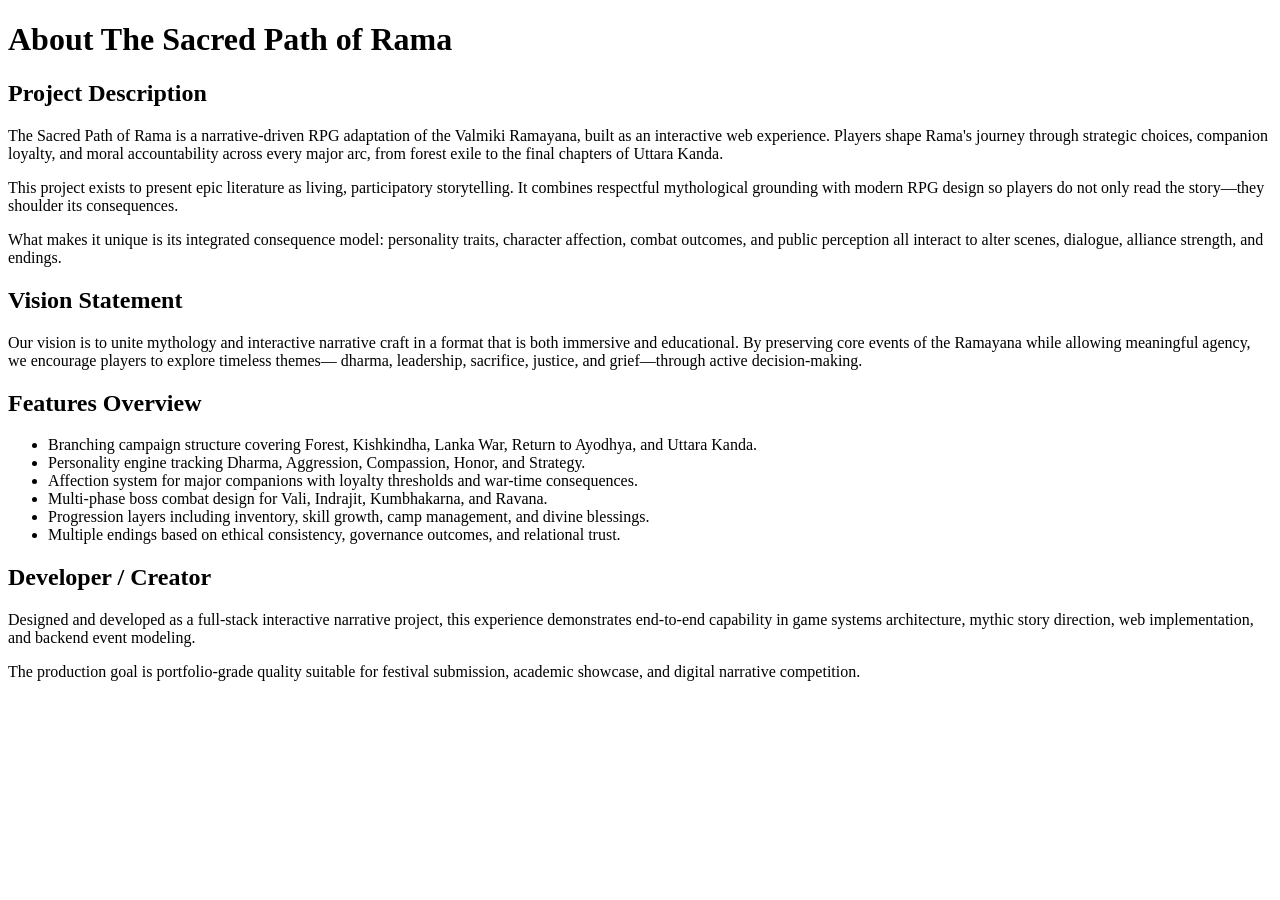
==== about.html @ c0e7d114 "Merge pull request #144 from KidBadGoodGuy/codex/transform-ramayana-website-into-rpg-experience" ====
<!DOCTYPE html>
<html lang="en">
<head>
  <meta charset="UTF-8" />
  <meta name="viewport" content="width=device-width, initial-scale=1.0" />
  <title>About | The Sacred Path of Rama RPG</title>
</head>
<body>
  <main>
    <h1>About The Sacred Path of Rama</h1>

    <section>
      <h2>Project Description</h2>
      <p>
        The Sacred Path of Rama is a narrative-driven RPG adaptation of the Valmiki Ramayana, built as an interactive web experience.
        Players shape Rama's journey through strategic choices, companion loyalty, and moral accountability across every major arc,
        from forest exile to the final chapters of Uttara Kanda.
      </p>
      <p>
        This project exists to present epic literature as living, participatory storytelling. It combines respectful mythological grounding
        with modern RPG design so players do not only read the story—they shoulder its consequences.
      </p>
      <p>
        What makes it unique is its integrated consequence model: personality traits, character affection, combat outcomes, and public
        perception all interact to alter scenes, dialogue, alliance strength, and endings.
      </p>
    </section>

    <section>
      <h2>Vision Statement</h2>
      <p>
        Our vision is to unite mythology and interactive narrative craft in a format that is both immersive and educational.
        By preserving core events of the Ramayana while allowing meaningful agency, we encourage players to explore timeless themes—
        dharma, leadership, sacrifice, justice, and grief—through active decision-making.
      </p>
    </section>

    <section>
      <h2>Features Overview</h2>
      <ul>
        <li>Branching campaign structure covering Forest, Kishkindha, Lanka War, Return to Ayodhya, and Uttara Kanda.</li>
        <li>Personality engine tracking Dharma, Aggression, Compassion, Honor, and Strategy.</li>
        <li>Affection system for major companions with loyalty thresholds and war-time consequences.</li>
        <li>Multi-phase boss combat design for Vali, Indrajit, Kumbhakarna, and Ravana.</li>
        <li>Progression layers including inventory, skill growth, camp management, and divine blessings.</li>
        <li>Multiple endings based on ethical consistency, governance outcomes, and relational trust.</li>
      </ul>
    </section>

    <section>
      <h2>Developer / Creator</h2>
      <p>
        Designed and developed as a full-stack interactive narrative project, this experience demonstrates end-to-end capability in
        game systems architecture, mythic story direction, web implementation, and backend event modeling.
      </p>
      <p>
        The production goal is portfolio-grade quality suitable for festival submission, academic showcase, and digital narrative competition.
      </p>
    </section>
  </main>
</body>
</html>
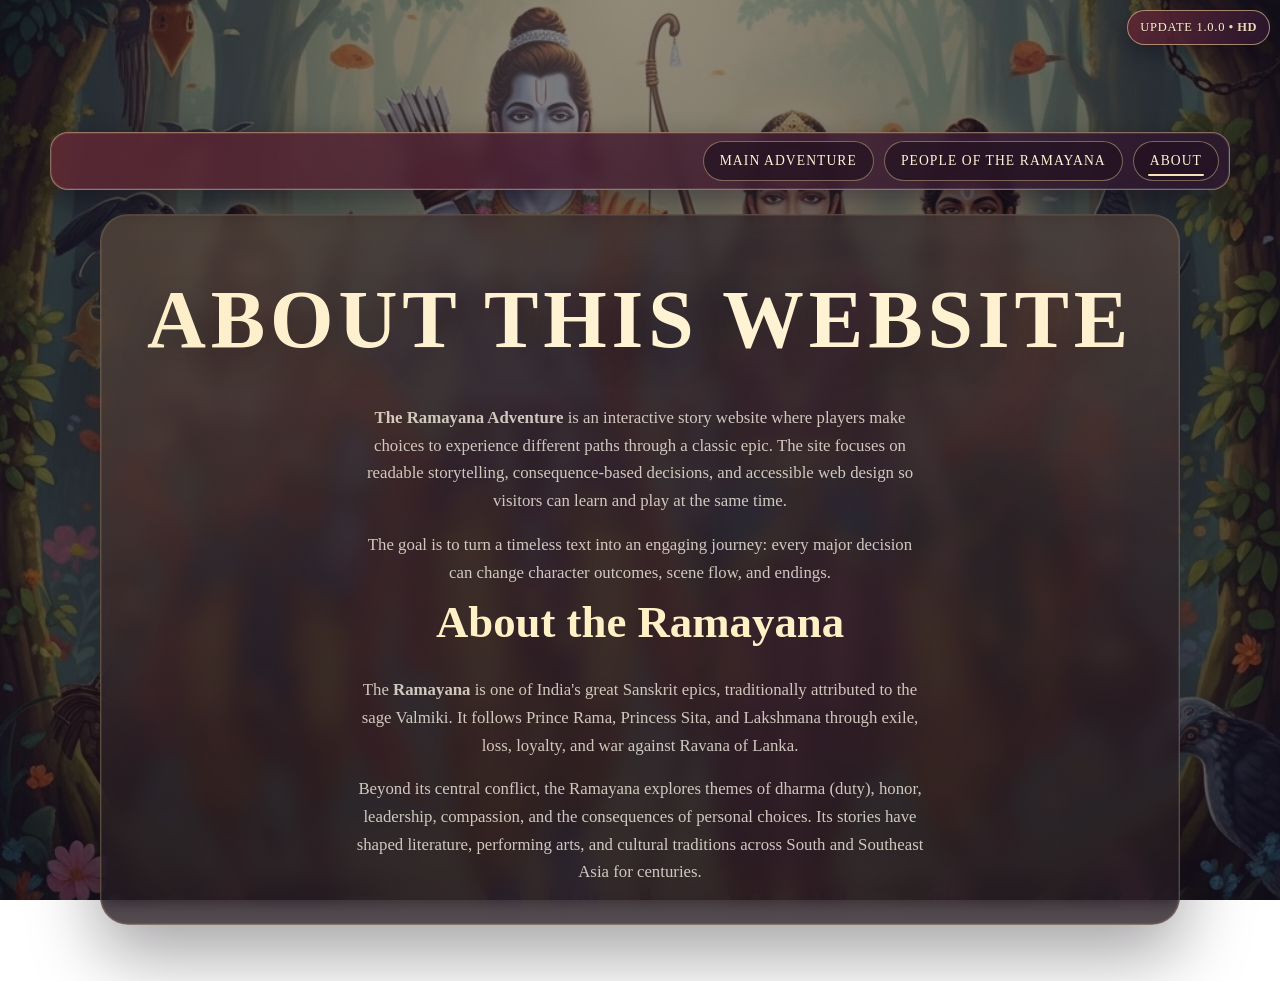
==== commit 13c74b80: "Add dedicated About page and wire nav links" ====
--- a/about.html
+++ b/about.html
@@ -3,58 +3,46 @@
 <head>
   <meta charset="UTF-8" />
   <meta name="viewport" content="width=device-width, initial-scale=1.0" />
-  <title>About | The Sacred Path of Rama RPG</title>
+  <title>About | The Ramayana Adventure</title>
+  <link rel="stylesheet" href="Project.css">
+  <link rel="icon" type="image/x-icon" href="ramayana_favicon.ico">
 </head>
 <body>
-  <main>
-    <h1>About The Sacred Path of Rama</h1>
+  <a id="updateBadge" href="updates.html" aria-label="Go to updates page" data-resolution-label="HD">Update 1.0.0</a>
 
+  <nav id="topNavbar" aria-label="Site navigation">
+    <button id="navbarToggle" type="button" aria-label="Toggle navigation menu" aria-expanded="false" aria-controls="navLinks">☰</button>
+    <div id="navLinks">
+      <a id="aboutButton" href="index.html">Main Adventure</a>
+      <a class="nav-link-pill" href="people-of-ramayana.html">People of the Ramayana</a>
+      <a class="nav-link-pill nav-link-current" href="about.html" aria-current="page">About</a>
+    </div>
+  </nav>
+
+  <main id="storyCard">
     <section>
-      <h2>Project Description</h2>
+      <h1>About This Website</h1>
       <p>
-        The Sacred Path of Rama is a narrative-driven RPG adaptation of the Valmiki Ramayana, built as an interactive web experience.
-        Players shape Rama's journey through strategic choices, companion loyalty, and moral accountability across every major arc,
-        from forest exile to the final chapters of Uttara Kanda.
+        <strong>The Ramayana Adventure</strong> is an interactive story website where players make choices to experience different
+        paths through a classic epic. The site focuses on readable storytelling, consequence-based decisions, and accessible
+        web design so visitors can learn and play at the same time.
       </p>
       <p>
-        This project exists to present epic literature as living, participatory storytelling. It combines respectful mythological grounding
-        with modern RPG design so players do not only read the story—they shoulder its consequences.
-      </p>
-      <p>
-        What makes it unique is its integrated consequence model: personality traits, character affection, combat outcomes, and public
-        perception all interact to alter scenes, dialogue, alliance strength, and endings.
+        The goal is to turn a timeless text into an engaging journey: every major decision can change character outcomes,
+        scene flow, and endings.
       </p>
     </section>
 
     <section>
-      <h2>Vision Statement</h2>
+      <h2>About the Ramayana</h2>
       <p>
-        Our vision is to unite mythology and interactive narrative craft in a format that is both immersive and educational.
-        By preserving core events of the Ramayana while allowing meaningful agency, we encourage players to explore timeless themes—
-        dharma, leadership, sacrifice, justice, and grief—through active decision-making.
-      </p>
-    </section>
-
-    <section>
-      <h2>Features Overview</h2>
-      <ul>
-        <li>Branching campaign structure covering Forest, Kishkindha, Lanka War, Return to Ayodhya, and Uttara Kanda.</li>
-        <li>Personality engine tracking Dharma, Aggression, Compassion, Honor, and Strategy.</li>
-        <li>Affection system for major companions with loyalty thresholds and war-time consequences.</li>
-        <li>Multi-phase boss combat design for Vali, Indrajit, Kumbhakarna, and Ravana.</li>
-        <li>Progression layers including inventory, skill growth, camp management, and divine blessings.</li>
-        <li>Multiple endings based on ethical consistency, governance outcomes, and relational trust.</li>
-      </ul>
-    </section>
-
-    <section>
-      <h2>Developer / Creator</h2>
-      <p>
-        Designed and developed as a full-stack interactive narrative project, this experience demonstrates end-to-end capability in
-        game systems architecture, mythic story direction, web implementation, and backend event modeling.
+        The <strong>Ramayana</strong> is one of India's great Sanskrit epics, traditionally attributed to the sage Valmiki.
+        It follows Prince Rama, Princess Sita, and Lakshmana through exile, loss, loyalty, and war against Ravana of Lanka.
       </p>
       <p>
-        The production goal is portfolio-grade quality suitable for festival submission, academic showcase, and digital narrative competition.
+        Beyond its central conflict, the Ramayana explores themes of dharma (duty), honor, leadership, compassion, and the
+        consequences of personal choices. Its stories have shaped literature, performing arts, and cultural traditions across
+        South and Southeast Asia for centuries.
       </p>
     </section>
   </main>
--- a/Project.css
+++ b/Project.css
@@ -0,0 +1,1631 @@
+:root {
+  --bg-top: #1f1735;
+  --bg-mid: #7b2f2f;
+  --bg-bottom: #f1d2a6;
+  --panel: rgba(30, 20, 28, 0.78);
+  --panel-strong: rgba(43, 28, 37, 0.9);
+  --panel-border: rgba(255, 225, 169, 0.24);
+  --text: #f8f1e4;
+  --muted: rgba(248, 241, 228, 0.8);
+  --gold: #f3c978;
+  --gold-deep: #c98b2f;
+  --crimson: #7b263f;
+  --shadow: 0 28px 70px rgba(13, 8, 14, 0.38);
+  --crisp-line: rgba(255, 229, 181, 0.34);
+  --ease-refined: cubic-bezier(0.22, 0.7, 0.16, 1);
+}
+
+* {
+  box-sizing: border-box;
+}
+
+html {
+  scroll-behavior: smooth;
+  scrollbar-color: rgba(255, 219, 155, 0.45) rgba(10, 5, 14, 0.45);
+}
+
+body {
+  margin: 0;
+  min-height: 100vh;
+  padding: 132px 18px 56px;
+  display: flex;
+  flex-direction: column;
+  align-items: center;
+  gap: 24px;
+  color: var(--text);
+  font-family: "Georgia", "Times New Roman", serif;
+  line-height: 1.65;
+  background:
+    linear-gradient(rgba(23, 14, 24, 0.6), rgba(23, 14, 24, 0.6)),
+    url("RamayanaBG.webp"),
+    radial-gradient(circle at top, rgba(255, 223, 138, 0.22), transparent 24%),
+    radial-gradient(circle at 15% 20%, rgba(255, 184, 108, 0.14), transparent 18%),
+    linear-gradient(160deg, var(--bg-top) 0%, #382148 22%, var(--bg-mid) 58%, var(--bg-bottom) 100%);
+  background-size: cover, cover, auto, auto, auto;
+  background-position: center, center, center, center, center;
+  background-attachment: fixed, fixed, scroll, scroll, scroll;
+  overflow-x: hidden;
+}
+
+body::before,
+body::after {
+  content: "";
+  position: fixed;
+  inset: 0;
+  pointer-events: none;
+}
+
+body::before {
+  background:
+    radial-gradient(circle at 50% 0%, rgba(255, 234, 184, 0.18), transparent 34%),
+    linear-gradient(90deg, transparent 0%, rgba(255, 247, 220, 0.04) 50%, transparent 100%);
+  mix-blend-mode: screen;
+}
+
+body::after {
+  opacity: 0.18;
+  background-image:
+    linear-gradient(rgba(255, 236, 199, 0.08) 1px, transparent 1px),
+    linear-gradient(90deg, rgba(255, 236, 199, 0.08) 1px, transparent 1px);
+  background-size: 120px 120px;
+  mask-image: linear-gradient(to bottom, rgba(0, 0, 0, 0.35), transparent 92%);
+}
+
+#titleContainer,
+#storyCard,
+#timelineCard {
+  width: min(1080px, 100%);
+  position: relative;
+  border-radius: 28px;
+  background:
+    linear-gradient(180deg, rgba(255, 245, 221, 0.08), rgba(255, 245, 221, 0.02)),
+    var(--panel);
+  border: 1px solid var(--panel-border);
+  box-shadow: var(--shadow);
+  backdrop-filter: blur(10px);
+  -webkit-backdrop-filter: blur(10px);
+  overflow: hidden;
+  box-shadow:
+    inset 0 0 0 1px rgba(255, 239, 203, 0.08),
+    var(--shadow);
+  transition: transform 0.5s var(--ease-refined), box-shadow 0.5s var(--ease-refined);
+}
+
+#updateInfo {
+  padding: 18px;
+  border-radius: 16px;
+  border: 1px solid rgba(255, 225, 169, 0.24);
+  background: rgba(255, 245, 221, 0.04);
+}
+
+.scroll-reveal {
+  opacity: 0;
+  transform: translateY(26px) scale(0.985);
+  filter: saturate(0.9);
+}
+
+.scroll-reveal.in-view {
+  opacity: 1;
+  transform: translateY(0) scale(1);
+  filter: saturate(1);
+}
+
+
+#topNavbar {
+  position: sticky;
+  top: 10px;
+  left: auto;
+  transform: none;
+  margin: 0 auto;
+  width: min(1180px, calc(100vw - 18px));
+  z-index: 22;
+  display: flex;
+  align-items: center;
+  justify-content: flex-end;
+  gap: 12px;
+  flex-wrap: nowrap;
+  padding: 8px 10px 8px 112px;
+  border-radius: 18px;
+  border: 1px solid rgba(255, 223, 162, 0.42);
+  background: linear-gradient(120deg, rgba(95, 39, 51, 0.86), rgba(42, 22, 47, 0.88));
+  box-shadow: 0 12px 28px rgba(14, 6, 20, 0.45);
+  backdrop-filter: blur(8px);
+  -webkit-backdrop-filter: blur(8px);
+  box-shadow:
+    inset 0 0 0 1px rgba(255, 241, 214, 0.1),
+    0 12px 28px rgba(14, 6, 20, 0.45);
+}
+
+#navbarToggle {
+  display: none;
+  width: auto;
+  min-width: 46px;
+  min-height: 42px;
+  padding: 6px 11px;
+  border-radius: 12px;
+  border: 1px solid rgba(255, 223, 162, 0.45);
+  background: rgba(35, 18, 34, 0.82);
+  color: #fff3d4;
+  font-size: 1.28rem;
+  line-height: 1;
+  box-shadow: 0 6px 14px rgba(14, 6, 20, 0.38);
+}
+
+#navbarToggle:hover,
+#navbarToggle:focus-visible {
+  transform: translateY(-1px);
+  background: rgba(243, 201, 120, 0.2);
+  border-color: rgba(255, 230, 173, 0.7);
+}
+
+#topNavbar.nav-open {
+  flex-wrap: wrap;
+  justify-content: space-between;
+}
+
+#topNavbar.nav-open #navLinks,
+#topNavbar.nav-open #soundtrackBadge {
+  display: flex;
+}
+
+#updateBadge {
+  position: fixed;
+  top: 10px;
+  right: 10px;
+  z-index: 24;
+  padding: 6px 12px;
+  border-radius: 999px;
+  border: 1px solid rgba(255, 223, 162, 0.55);
+  background: linear-gradient(120deg, rgba(95, 39, 51, 0.92), rgba(42, 22, 47, 0.9));
+  color: #fff3d4;
+  font-size: 0.78rem;
+  letter-spacing: 0.06em;
+  text-transform: uppercase;
+  box-shadow: 0 8px 18px rgba(14, 6, 20, 0.35);
+  text-shadow: 0 1px 0 rgba(0, 0, 0, 0.26);
+}
+
+#updateBadge {
+  text-decoration: none;
+  cursor: pointer;
+}
+
+#updateBadge::after {
+  content: " • " attr(data-resolution-label);
+  font-weight: 600;
+  letter-spacing: 0.04em;
+  color: rgba(255, 239, 198, 0.9);
+}
+
+body[data-resolution-tier="hd"] {
+  --bg-top: #203362;
+  --bg-mid: #6e2b47;
+  --bg-bottom: #f2c88f;
+  --panel-border: rgba(166, 214, 255, 0.28);
+}
+
+body[data-resolution-tier="fhd"] {
+  --bg-top: #2e1a4a;
+  --bg-mid: #7b2f2f;
+  --bg-bottom: #f1d2a6;
+  --panel-border: rgba(255, 225, 169, 0.24);
+}
+
+body[data-resolution-tier="qhd"] {
+  --bg-top: #183f5a;
+  --bg-mid: #2f5c7b;
+  --bg-bottom: #d2f0f1;
+  --panel-border: rgba(174, 247, 255, 0.3);
+}
+
+body[data-resolution-tier="uhd"] {
+  --bg-top: #111b3f;
+  --bg-mid: #283a7d;
+  --bg-bottom: #9bc0ff;
+  --panel-border: rgba(206, 227, 255, 0.34);
+}
+
+#navLinks {
+  display: flex;
+  align-items: center;
+  gap: 10px;
+  flex-wrap: wrap;
+}
+
+#aboutButton,
+.nav-link-pill {
+  display: inline-flex;
+  align-items: center;
+  justify-content: center;
+  padding: 8px 16px;
+  border-radius: 999px;
+  border: 1px solid rgba(255, 223, 162, 0.4);
+  color: #fff3d4;
+  text-decoration: none;
+  text-transform: uppercase;
+  letter-spacing: 0.08em;
+  font-size: 0.85rem;
+  background: rgba(35, 18, 34, 0.72);
+  transition: transform 0.2s var(--ease-refined), border-color 0.2s var(--ease-refined), background 0.2s var(--ease-refined);
+}
+
+#aboutButton:hover,
+#aboutButton:focus-visible,
+.nav-link-pill:hover,
+.nav-link-pill:focus-visible {
+  background: rgba(243, 201, 120, 0.18);
+  transform: translateY(-1px);
+  outline: none;
+}
+
+#aboutButton.nav-link-current,
+.nav-link-pill.nav-link-current,
+#updateBadge.nav-link-current {
+  position: relative;
+}
+
+#aboutButton.nav-link-current::before,
+.nav-link-pill.nav-link-current::before,
+#updateBadge.nav-link-current::before {
+  content: "";
+  position: absolute;
+  left: 14px;
+  right: 14px;
+  bottom: 4px;
+  height: 2px;
+  border-radius: 999px;
+  background: rgba(255, 235, 194, 0.95);
+}
+
+#peopleControls {
+  display: flex;
+  align-items: center;
+  gap: 12px;
+  margin-bottom: 18px;
+  flex-wrap: wrap;
+}
+
+#peopleGrid {
+  display: grid;
+  grid-template-columns: repeat(auto-fit, minmax(240px, 1fr));
+  gap: 14px;
+}
+
+.people-card {
+  border: 1px solid rgba(255, 223, 162, 0.35);
+  border-radius: 16px;
+  padding: 14px;
+  background: linear-gradient(135deg, rgba(59, 26, 45, 0.7), rgba(28, 21, 49, 0.72));
+}
+
+.people-card h3 {
+  margin-top: 0;
+  margin-bottom: 8px;
+  color: #51e3bf;
+}
+
+.people-card-role,
+.people-card-type {
+  margin: 0;
+  color: var(--gold);
+  font-weight: 600;
+  font-size: 0.9rem;
+}
+
+.people-card .wiki-link-button {
+  display: inline-block;
+  margin-top: 10px;
+  text-decoration: none;
+}
+
+
+#soundtrackBadge {
+  display: flex;
+  flex-direction: row;
+  align-items: center;
+  gap: 8px;
+  flex-wrap: wrap;
+  padding: 8px 10px;
+  border-radius: 14px;
+  border: 1px solid rgba(255, 223, 162, 0.35);
+  background: rgba(22, 12, 26, 0.4);
+}
+
+.soundtrack-label {
+  font-size: 0.65rem;
+  text-transform: uppercase;
+  letter-spacing: 0.12em;
+  color: rgba(255, 235, 194, 0.78);
+}
+
+.soundtrack-track-name {
+  margin: 0;
+  font-size: 0.78rem;
+  color: #fff3d4;
+}
+
+#backgroundMusic {
+  width: min(260px, 45vw);
+  height: 30px;
+  border-radius: 10px;
+  accent-color: #f6c26f;
+  filter: drop-shadow(0 4px 8px rgba(8, 2, 12, 0.35));
+}
+
+
+
+#storyCardToolbar {
+  display: flex;
+  justify-content: flex-end;
+  margin-bottom: 12px;
+}
+
+#undoButton {
+  padding: 6px 12px;
+  font-size: 0.85rem;
+}
+
+#startBtn,
+#undoButton.art-button {
+  position: relative;
+  min-height: 48px;
+  padding: 10px 24px;
+  border: 1px solid rgba(255, 244, 184, 0.95);
+  border-radius: 999px;
+  background: linear-gradient(140deg, #fff6a8 0%, #ffd54f 30%, #ffb300 64%, #ff9100 100%);
+  background-repeat: no-repeat;
+  background-position: center;
+  box-shadow: 0 0 24px rgba(255, 203, 73, 0.7), 0 8px 18px rgba(255, 166, 0, 0.45);
+  color: #2d1800;
+  font-size: 1.02rem;
+  font-weight: 700;
+  letter-spacing: 0.04em;
+  text-shadow: 0 1px 0 rgba(255, 255, 255, 0.45);
+  overflow: hidden;
+  transition:
+    filter 0.25s var(--ease-refined),
+    transform 0.25s var(--ease-refined),
+    opacity 0.2s var(--ease-refined);
+  filter: brightness(1.04) saturate(1.3) drop-shadow(0 5px 10px rgba(255, 186, 77, 0.45));
+}
+
+#startBtn {
+  margin-top: 24px;
+}
+
+#startBtn[data-tooltip]:hover::after,
+#undoButton.art-button[data-tooltip]:hover::after,
+#startBtn[data-tooltip]:focus-visible::after,
+#undoButton.art-button[data-tooltip]:focus-visible::after {
+  content: attr(data-tooltip);
+  position: absolute;
+  left: 50%;
+  bottom: calc(100% + 8px);
+  transform: translateX(-50%);
+  padding: 6px 10px;
+  border-radius: 8px;
+  border: 1px solid rgba(255, 223, 162, 0.5);
+  background: rgba(18, 10, 20, 0.93);
+  color: #fff3d4;
+  font-size: 0.78rem;
+  letter-spacing: 0.03em;
+  text-transform: none;
+  white-space: nowrap;
+  pointer-events: none;
+  z-index: 2;
+}
+
+#undoButton.art-button {
+  width: 150px;
+  height: 48px;
+  padding: 0;
+  border: 0;
+  background-color: transparent;
+  border-radius: 0;
+  color: transparent;
+  font-size: 0;
+  text-shadow: none;
+  box-shadow: none;
+  background-image: url("undoBtn");
+  background-size: contain;
+}
+
+
+#startBtn:hover,
+#undoButton.art-button:hover {
+  filter: brightness(1.14) saturate(1.35) drop-shadow(0 10px 18px rgba(255, 194, 96, 0.6));
+  transform: translateY(-2px) scale(1.02);
+}
+
+#startBtn:focus-visible,
+#undoButton.art-button:focus-visible {
+  outline: none;
+  filter: brightness(1.22) saturate(1.25) drop-shadow(0 0 0 3px rgba(255, 230, 163, 0.42)) drop-shadow(0 8px 14px rgba(255, 194, 96, 0.4));
+}
+
+
+#undoButton.art-button:disabled {
+  opacity: 0.5;
+  cursor: not-allowed;
+  filter: grayscale(0.1) brightness(0.92);
+}
+
+#topNavbar button {
+  width: auto;
+  padding: 8px 14px;
+}
+
+#storyAnswerInput {
+  width: min(680px, 100%);
+  margin-top: 14px;
+  border-radius: 12px;
+  border: 1px solid rgba(255, 223, 162, 0.35);
+  background: rgba(20, 12, 24, 0.76);
+  color: #fff3d4;
+  padding: 10px 12px;
+  font: inherit;
+}
+#undoButton:disabled {
+  opacity: 0.5;
+  cursor: not-allowed;
+}
+
+#titleContainer::before,
+#storyCard::before,
+#timelineCard::before {
+  content: "";
+  position: absolute;
+  inset: 0;
+  background:
+    linear-gradient(135deg, rgba(243, 201, 120, 0.14), transparent 34%),
+    radial-gradient(circle at top right, rgba(255, 214, 146, 0.12), transparent 28%);
+  pointer-events: none;
+}
+
+#titleContainer {
+  padding: 52px clamp(22px, 5vw, 56px);
+  text-align: center;
+}
+
+header {
+  max-width: 760px;
+  margin: 0 auto;
+}
+
+h1,
+h2,
+h3,
+h4 {
+  margin: 0;
+}
+
+h1 {
+  font-size: clamp(3rem, 7vw, 5.1rem);
+  font-weight: 700;
+  letter-spacing: 0.06em;
+  text-transform: uppercase;
+  color: #fff3d4;
+  text-shadow: 0 10px 30px rgba(25, 13, 18, 0.4);
+}
+
+.subtitle {
+  margin-top: 14px;
+  font-size: clamp(1rem, 2vw, 1.25rem);
+  letter-spacing: 0.35em;
+  text-transform: uppercase;
+  color: var(--gold);
+}
+
+#description {
+  margin-top: 26px;
+  font-size: clamp(1.2rem, 2.4vw, 1.7rem);
+  font-weight: 500;
+  color: var(--text);
+}
+
+p {
+  margin: 16px auto 0;
+  max-width: 68ch;
+  font-size: 1.05rem;
+  color: var(--muted);
+}
+
+#beginningContainer {
+  display: flex;
+  justify-content: center;
+  margin-top: 34px;
+}
+
+.intro-card {
+  width: min(520px, 100%);
+  padding: 28px 24px;
+  border-radius: 22px;
+  background: linear-gradient(180deg, rgba(255, 248, 229, 0.08), rgba(255, 248, 229, 0.03));
+  border: 1px solid rgba(255, 232, 182, 0.16);
+  box-shadow: inset 0 1px 0 rgba(255, 255, 255, 0.06);
+}
+
+.intro-card h2 {
+  font-size: clamp(1.7rem, 3vw, 2.35rem);
+  color: #fff0c3;
+}
+
+.name-grid {
+  display: grid;
+  gap: 10px;
+  justify-items: center;
+}
+
+.setup-label {
+  margin: 12px 0 0;
+  width: min(320px, 100%);
+  text-align: left;
+  font-size: 0.88rem;
+  color: rgba(255, 236, 189, 0.88);
+}
+
+.name-grid input {
+  width: min(320px, 100%);
+  margin-top: 6px;
+  padding: 14px 16px;
+  border-radius: 14px;
+  border: 1px solid rgba(255, 224, 168, 0.24);
+  background: rgba(22, 14, 20, 0.55);
+  color: var(--text);
+  font: inherit;
+  font-size: 1rem;
+  outline: none;
+  transition: border-color 0.2s ease, box-shadow 0.2s ease, transform 0.2s ease;
+}
+
+.name-grid input::placeholder {
+  color: rgba(248, 241, 228, 0.45);
+}
+
+.name-grid input:focus {
+  border-color: rgba(243, 201, 120, 0.75);
+  box-shadow: 0 0 0 4px rgba(243, 201, 120, 0.12);
+  transform: translateY(-1px);
+}
+
+
+.prelude-text {
+  margin: 0 auto;
+  max-width: 680px;
+  font-size: clamp(1.15rem, 2.1vw, 1.45rem);
+  color: rgba(255, 232, 188, 0.96);
+  font-weight: 600;
+}
+
+#storyCard {
+  padding: 38px clamp(20px, 4vw, 40px);
+  min-height: 180px;
+  max-height: calc(100vh - 120px);
+  overflow-y: auto;
+  text-align: center;
+  scrollbar-width: thin;
+  scrollbar-color: rgba(255, 223, 165, 0.42) rgba(12, 8, 14, 0.5);
+}
+
+#timelineCard {
+  width: min(96vw, 1900px);
+  max-height: min(92vh, 1200px);
+  padding: 30px clamp(16px, 3vw, 30px);
+}
+
+#inventoryCard {
+  width: min(760px, 96vw);
+  max-height: min(82vh, 860px);
+  overflow: auto;
+  padding: 26px clamp(16px, 3vw, 24px);
+  border-radius: 24px;
+  background:
+    linear-gradient(180deg, rgba(255, 245, 221, 0.08), rgba(255, 245, 221, 0.02)),
+    var(--panel);
+  border: 1px solid var(--panel-border);
+  box-shadow: var(--shadow);
+}
+
+#inventoryList {
+  margin: 14px 0 0;
+  padding: 0;
+  list-style: none;
+  display: grid;
+  gap: 12px;
+}
+
+.inventory-item {
+  text-align: left;
+  padding: 14px 14px 12px;
+  border-radius: 14px;
+  border: 1px solid rgba(255, 225, 169, 0.2);
+  background: rgba(12, 8, 14, 0.38);
+}
+
+.inventory-item h4 {
+  color: #ffe3ad;
+}
+
+.inventory-item p {
+  margin-top: 8px;
+  max-width: none;
+}
+
+.timeline-modal {
+  position: fixed;
+  inset: 0;
+  z-index: 50;
+  display: none;
+  align-items: center;
+  justify-content: center;
+  padding: 20px;
+  background: rgba(8, 5, 10, 0.72);
+  backdrop-filter: blur(6px);
+}
+
+.timeline-modal.open {
+  display: flex;
+}
+
+.timeline-modal-header {
+  display: flex;
+  align-items: flex-start;
+  justify-content: space-between;
+  gap: 14px;
+}
+
+.timeline-close {
+  border-radius: 12px;
+  min-width: 44px;
+  padding: 8px 10px;
+  font-size: 1.2rem;
+  line-height: 1;
+}
+
+#timelineCard h2 {
+  font-size: clamp(1.8rem, 3vw, 2.4rem);
+  color: #fff0c6;
+  text-align: left;
+}
+
+#timelineCard > p {
+  text-align: left;
+}
+
+#timelineLegend {
+  display: flex;
+  flex-wrap: wrap;
+  justify-content: flex-start;
+  gap: 14px;
+  margin-top: 16px;
+}
+
+.legend-item {
+  display: inline-flex;
+  align-items: center;
+  gap: 8px;
+  padding: 6px 12px;
+  border-radius: 999px;
+  background: rgba(255, 241, 214, 0.08);
+  border: 1px solid rgba(255, 224, 168, 0.22);
+  color: var(--muted);
+  font-size: 0.92rem;
+}
+
+.legend-swatch {
+  width: 18px;
+  height: 10px;
+  border-radius: 99px;
+  background: rgba(255, 225, 169, 0.5);
+}
+
+.legend-swatch.highlight {
+  background: #51e3bf;
+}
+
+.legend-swatch.current {
+  background: #00fff0;
+}
+
+
+#timelineZoomControls {
+  margin-top: 14px;
+  display: inline-flex;
+  align-items: center;
+  gap: 10px;
+  padding: 8px 10px;
+  border-radius: 999px;
+  border: 1px solid rgba(255, 225, 169, 0.18);
+  background: rgba(10, 6, 14, 0.45);
+}
+
+#timelineZoomControls button {
+  width: auto;
+  min-width: 40px;
+  padding: 6px 10px;
+}
+
+#timelineZoomValue {
+  min-width: 52px;
+  text-align: center;
+  color: #ffe8be;
+  font-weight: 700;
+}
+
+#timelineFlowchart {
+  margin-top: 16px;
+  overflow: auto;
+  max-height: min(72vh, 950px);
+  padding: 10px 12px 16px;
+  border-radius: 18px;
+  background: rgba(12, 8, 14, 0.35);
+  border: 1px solid rgba(255, 225, 169, 0.16);
+  box-shadow: inset 0 0 0 1px rgba(255, 225, 169, 0.06);
+}
+
+#timelineFlowchart svg {
+  width: 100%;
+  min-width: 3600px;
+  height: auto;
+  filter: drop-shadow(0 14px 26px rgba(4, 3, 8, 0.35));
+}
+
+#timelineFlowchart::-webkit-scrollbar {
+  width: 12px;
+  height: 12px;
+}
+
+#timelineFlowchart::-webkit-scrollbar-thumb {
+  background: rgba(255, 223, 165, 0.28);
+  border-radius: 999px;
+}
+
+#timelineFlowchart::-webkit-scrollbar-track {
+  background: rgba(12, 8, 14, 0.5);
+}
+
+.timeline-column-label {
+  fill: rgba(255, 236, 199, 0.72);
+  font-size: 15px;
+  font-weight: 700;
+}
+
+.timeline-edge {
+  fill: none;
+  stroke: rgba(255, 222, 168, 0.26);
+  stroke-width: 3;
+  opacity: 0.9;
+}
+
+.timeline-edge.chance {
+  stroke-dasharray: 7 6;
+}
+
+.timeline-edge.active {
+  stroke: #51e3bf;
+  stroke-width: 7;
+}
+
+.edge-label {
+  fill: rgba(248, 241, 228, 0.75);
+  font-size: 14px;
+  text-anchor: middle;
+  dominant-baseline: alphabetic;
+}
+
+.edge-label-bg {
+  fill: rgba(12, 8, 14, 0.88);
+  stroke: rgba(255, 225, 169, 0.22);
+  stroke-width: 1;
+}
+
+.timeline-node {
+  fill: rgba(36, 24, 31, 0.9);
+  stroke: rgba(255, 225, 169, 0.24);
+  stroke-width: 2;
+  transition: fill 0.2s ease, stroke 0.2s ease;
+}
+
+.timeline-node.visited {
+  fill: rgba(29, 73, 67, 0.4);
+  stroke: rgba(127, 243, 214, 0.75);
+}
+
+.timeline-node.active {
+  fill: rgba(28, 92, 83, 0.95);
+  stroke: #8fffe0;
+  stroke-width: 4;
+}
+
+.node-id {
+  fill: #ffd99a;
+  font-size: 18px;
+  font-weight: 700;
+}
+
+.node-title {
+  fill: #f8f1e4;
+  font-size: 14px;
+}
+
+#storyCard h2 {
+  font-size: clamp(1.9rem, 4vw, 2.8rem);
+  color: #fff0c6;
+}
+
+.scene-subtitle {
+  margin: 10px auto 14px;
+  color: #ffe8b5;
+  text-align: center;
+}
+
+.scene-subtitle-strong {
+  font-size: clamp(1.55rem, 3.2vw, 2.2rem);
+  font-weight: 800;
+  letter-spacing: 0.03em;
+}
+
+.scene-feature-image {
+  display: block;
+  margin: 12px auto 18px;
+  width: min(760px, 98%);
+  border-radius: 18px;
+  border: 10px solid #d4a63a;
+}
+
+#choices {
+  margin-top: 26px;
+  display: flex;
+  justify-content: center;
+  gap: 14px;
+  flex-wrap: wrap;
+}
+
+#receiptCard {
+  margin: 30px auto 0;
+  max-width: 760px;
+  padding: 24px 22px;
+  text-align: left;
+  border-radius: 20px;
+  background:
+    linear-gradient(180deg, rgba(255, 248, 229, 0.12), rgba(255, 248, 229, 0.05)),
+    rgba(48, 31, 29, 0.88);
+  border: 1px solid rgba(255, 223, 168, 0.22);
+  box-shadow: inset 0 1px 0 rgba(255, 255, 255, 0.06);
+}
+
+#receiptCard h3,
+#receiptCard h4 {
+  margin: 0;
+  color: #fff0c6;
+}
+
+#receiptCard h3 {
+  font-size: 1.6rem;
+}
+
+#receiptCard h4 {
+  margin-top: 18px;
+  font-size: 1rem;
+  letter-spacing: 0.08em;
+  text-transform: uppercase;
+  color: var(--gold);
+}
+
+#receiptCard p {
+  max-width: none;
+}
+
+.receipt-section ol {
+  margin: 12px 0 0;
+  padding-left: 22px;
+  color: var(--muted);
+}
+
+.timeline-scenes-scroll {
+  margin-top: 12px;
+  max-height: min(52vh, 560px);
+  overflow-y: auto;
+  padding-right: 8px;
+  scrollbar-width: thin;
+  scrollbar-color: rgba(255, 223, 165, 0.45) rgba(12, 8, 14, 0.45);
+}
+
+.timeline-scenes-scroll ol {
+  margin-top: 0;
+}
+
+.receipt-section li + li {
+  margin-top: 8px;
+}
+
+.timeline-scene-description {
+  margin: 4px 0 0;
+  color: rgba(255, 241, 220, 0.9);
+  font-size: 0.92rem;
+}
+
+.timeline-current-scene strong,
+.timeline-current-scene .timeline-scene-description {
+  color: #f3c978;
+}
+
+.character-name {
+  color: #f3c978;
+  font-weight: 700;
+}
+
+button,
+.btn {
+  appearance: none;
+  border: 1px solid var(--crisp-line);
+  border-radius: 999px;
+  min-height: 44px;
+  padding: 14px 24px;
+  background:
+    linear-gradient(135deg, rgba(255, 229, 170, 0.22), rgba(255, 184, 112, 0.12)),
+    rgba(255, 248, 234, 0.06);
+  color: #fff5dd;
+  font: inherit;
+  font-size: 0.98rem;
+  font-weight: 700;
+  letter-spacing: 0.02em;
+  cursor: pointer;
+  box-shadow:
+    inset 0 1px 0 rgba(255, 255, 255, 0.08),
+    0 12px 30px rgba(16, 8, 14, 0.22);
+  transition:
+    transform 0.22s ease,
+    box-shadow 0.22s ease,
+    border-color 0.22s ease,
+    background 0.22s ease,
+    filter 0.22s ease;
+}
+
+button:hover,
+.btn:hover {
+  transform: translateY(-2px);
+  border-color: rgba(255, 225, 163, 0.5);
+  background:
+    linear-gradient(135deg, rgba(243, 201, 120, 0.36), rgba(201, 139, 47, 0.18)),
+    rgba(255, 248, 234, 0.08);
+  box-shadow:
+    inset 0 1px 0 rgba(255, 255, 255, 0.08),
+    0 16px 36px rgba(16, 8, 14, 0.28);
+  filter: saturate(1.08);
+}
+
+button:active,
+.btn:active {
+  transform: translateY(0);
+}
+
+a {
+  color: var(--gold);
+  text-decoration: none;
+}
+
+a:hover {
+  color: #ffe7b5;
+}
+
+@media (prefers-reduced-motion: reduce) {
+  html {
+    scroll-behavior: auto;
+  }
+
+  .scroll-reveal,
+  .scroll-reveal.in-view,
+  #titleContainer,
+  #storyCard,
+  #timelineCard,
+  button,
+  .btn {
+    transition: none !important;
+    transform: none !important;
+    opacity: 1 !important;
+    filter: none !important;
+  }
+}
+
+blockquote,
+.card,
+.container {
+  background: var(--panel-strong);
+  border: 1px solid rgba(255, 225, 169, 0.18);
+  border-radius: 18px;
+  box-shadow: var(--shadow);
+}
+
+
+@media (max-width: 1024px) {
+  body {
+    background-attachment: scroll, scroll, scroll, scroll, scroll;
+  }
+
+  body::before,
+  body::after {
+    opacity: 0.55;
+  }
+
+  #titleContainer,
+  #storyCard,
+  #timelineCard {
+    width: min(100%, 820px);
+    border-radius: 24px;
+  }
+
+  #titleContainer {
+    padding: 40px 24px 30px;
+  }
+
+  #storyCard {
+    padding: 30px clamp(16px, 3.5vw, 28px);
+  }
+
+  #timelineCard {
+    width: min(100vw - 24px, 1200px);
+    max-height: min(88vh, 980px);
+    padding: 24px 14px 18px;
+  }
+
+  #timelineFlowchart svg {
+    min-width: 2600px;
+  }
+}
+
+@media (max-width: 768px) {
+  body {
+    min-height: 100dvh;
+    padding: 112px 10px calc(20px + env(safe-area-inset-bottom));
+    gap: 14px;
+    background-position: center top, center top, center, center, center;
+  }
+
+  body::before,
+  body::after {
+    display: none;
+  }
+
+  #titleContainer,
+  #storyCard,
+  #timelineCard,
+  #inventoryCard {
+    border-radius: 20px;
+    border-color: rgba(162, 255, 233, 0.32);
+    background:
+      linear-gradient(180deg, rgba(116, 255, 225, 0.1), rgba(116, 255, 225, 0.02)),
+      rgba(12, 20, 34, 0.86);
+  }
+
+  #titleContainer {
+    padding: 30px 14px 24px;
+  }
+
+  h1 {
+    letter-spacing: 0.03em;
+  }
+
+  #description {
+    font-size: clamp(1.1rem, 4.4vw, 1.4rem);
+  }
+
+  p {
+    font-size: 1.05rem;
+  }
+
+  .subtitle {
+    letter-spacing: 0.16em;
+    color: #8ef6e3;
+  }
+
+  .intro-card {
+    padding: 18px 14px;
+    border-color: rgba(116, 255, 225, 0.28);
+  }
+
+  #storyCard {
+    max-height: none;
+    overflow-y: visible;
+    padding: 22px 14px;
+  }
+
+  #storyCardToolbar {
+    position: static;
+    z-index: 3;
+    margin: 0 0 10px;
+    padding: 0;
+    background: none;
+  }
+
+  #storyCard h2 {
+    font-size: clamp(1.55rem, 7vw, 2.1rem);
+    line-height: 1.26;
+  }
+
+  #choices {
+    margin-top: 20px;
+    gap: 10px;
+  }
+
+  #receiptCard {
+    margin-top: 20px;
+    padding: 18px 14px;
+    border-color: rgba(116, 255, 225, 0.3);
+    background:
+      linear-gradient(180deg, rgba(112, 242, 223, 0.16), rgba(112, 242, 223, 0.04)),
+      rgba(13, 24, 33, 0.92);
+  }
+
+  #timelineFlowchart svg {
+    min-width: 1800px;
+  }
+
+  #timelineModal,
+  #inventoryModal {
+    align-items: flex-end;
+    padding: 8px;
+  }
+
+  #timelineCard,
+  #inventoryCard {
+    width: min(100%, 100vw - 16px);
+    max-height: min(88dvh, 820px);
+    border-radius: 18px 18px 14px 14px;
+    padding: 18px 12px calc(14px + env(safe-area-inset-bottom));
+  }
+
+  .timeline-modal-header {
+    gap: 10px;
+    margin-bottom: 8px;
+  }
+
+  .timeline-close {
+    min-width: 40px;
+    min-height: 40px;
+    padding: 8px;
+  }
+
+  #timelineCard h2,
+  #timelineCard > p,
+  #inventoryCard h2,
+  #inventoryCard > p {
+    text-align: center;
+  }
+
+  #timelineLegend {
+    justify-content: center;
+    gap: 8px;
+    margin-top: 12px;
+  }
+
+  .legend-item {
+    font-size: 0.82rem;
+    padding: 5px 8px;
+    gap: 6px;
+  }
+
+  .legend-swatch {
+    width: 14px;
+    height: 8px;
+  }
+
+  #timelineZoomControls {
+    width: 100%;
+    display: grid;
+    grid-template-columns: repeat(4, minmax(0, 1fr));
+    gap: 8px;
+    padding: 8px;
+    border-radius: 14px;
+  }
+
+  #timelineZoomControls button {
+    min-width: 0;
+    padding: 9px 8px;
+    font-size: 0.92rem;
+  }
+
+  #timelineZoomValue {
+    width: 100%;
+    min-width: 0;
+    align-self: stretch;
+    display: inline-flex;
+    justify-content: center;
+    align-items: center;
+    border-radius: 10px;
+    border: 1px solid rgba(116, 255, 225, 0.35);
+    background: rgba(10, 22, 34, 0.5);
+  }
+
+  button,
+  .btn {
+    width: 100%;
+    border-radius: 14px;
+    min-height: 44px;
+    padding: 14px 18px;
+    border-color: rgba(116, 255, 225, 0.35);
+    background:
+      linear-gradient(145deg, rgba(81, 227, 191, 0.35), rgba(59, 161, 255, 0.2)),
+      rgba(10, 22, 34, 0.62);
+  }
+
+  #topNavbar {
+    top: max(6px, env(safe-area-inset-top));
+    width: calc(100vw - 10px);
+    justify-content: flex-end;
+    border-radius: 14px;
+    padding: 7px;
+    gap: 8px;
+    justify-content: center;
+    border-radius: 12px;
+    padding: 6px;
+    gap: 6px;
+  }
+
+  #navbarToggle {
+    display: inline-flex;
+    align-items: center;
+    justify-content: center;
+    min-width: 42px;
+    min-height: 38px;
+    padding: 5px 9px;
+    font-size: 1.15rem;
+  }
+
+  #topNavbar #navLinks,
+  #topNavbar #soundtrackBadge {
+    display: none;
+  }
+
+  #topNavbar.nav-open {
+    justify-content: center;
+  }
+
+  #navLinks,
+  #soundtrackBadge {
+    width: 100%;
+    justify-content: center;
+  }
+
+  #navLinks {
+    display: grid;
+    grid-template-columns: repeat(2, minmax(0, 1fr));
+    gap: 8px;
+  }
+
+  #navLinks a,
+  #navLinks button {
+    width: 100%;
+    min-height: 40px;
+  }
+
+  #topNavbar button {
+    width: auto;
+  }
+
+  #peopleControls {
+    flex-direction: column;
+    align-items: stretch;
+    gap: 8px;
+  }
+
+  #peopleControls label {
+    font-size: 0.88rem;
+  }
+
+  #peopleCategory {
+    width: 100%;
+    min-height: 40px;
+  }
+
+  #peopleGrid {
+    grid-template-columns: 1fr;
+  }
+
+  #soundtrackBadge {
+    padding: 6px 8px;
+    gap: 5px;
+    justify-content: center;
+  }
+
+  .soundtrack-label {
+    display: none;
+  }
+
+  .soundtrack-track-name {
+    display: none;
+  }
+
+  #backgroundMusic {
+    width: min(180px, calc(55vw));
+    height: 26px;
+  }
+
+
+  #updateBadge {
+    top: auto;
+    bottom: calc(12px + env(safe-area-inset-bottom));
+    left: 8px;
+    font-size: 0.7rem;
+    padding: 5px 10px;
+    letter-spacing: 0.04em;
+  }
+
+  #storyAnswerInput,
+  .name-grid input,
+  .name-grid select {
+    width: 100%;
+  }
+
+  #inventoryList {
+    gap: 10px;
+    margin-top: 10px;
+  }
+
+  .inventory-item {
+    padding: 12px 10px;
+    border-radius: 12px;
+  }
+}
+
+@media (max-width: 480px) {
+  body {
+    padding: 104px 8px calc(16px + env(safe-area-inset-bottom));
+  }
+
+  #titleContainer {
+    padding: 24px 12px 20px;
+  }
+
+  #timelineCard {
+    width: calc(100vw - 16px);
+    padding: 16px 9px calc(12px + env(safe-area-inset-bottom));
+  }
+
+  #timelineFlowchart svg {
+    min-width: 1400px;
+  }
+
+  h1 {
+    font-size: clamp(2rem, 12vw, 2.8rem);
+  }
+
+  .subtitle {
+    margin-top: 8px;
+    font-size: 0.88rem;
+    letter-spacing: 0.12em;
+  }
+
+  #description {
+    margin-top: 14px;
+  }
+
+  #topNavbar button,
+  #aboutButton,
+  .nav-link-pill {
+    padding: 7px 10px;
+    font-size: 0.75rem;
+  }
+
+  #navLinks {
+    grid-template-columns: 1fr;
+  }
+
+  #soundtrackBadge {
+    padding: 5px 6px;
+  }
+
+  #backgroundMusic {
+    width: min(150px, calc(52vw));
+    height: 24px;
+  }
+
+
+  #timelineLegend {
+    justify-content: flex-start;
+    overflow-x: auto;
+    flex-wrap: nowrap;
+    padding-bottom: 2px;
+  }
+
+  #timelineZoomControls {
+    grid-template-columns: repeat(2, minmax(0, 1fr));
+  }
+
+  #timelineZoomValue {
+    grid-column: span 2;
+    min-height: 38px;
+  }
+
+  #updateBadge {
+    left: 6px;
+    bottom: calc(10px + env(safe-area-inset-bottom));
+    font-size: 0.64rem;
+  }
+}
+
+
+#storyCard.scene-card-layout {
+  width: min(1200px, 100%);
+}
+
+#storyNavigationShell {
+  display: grid;
+  grid-template-columns: minmax(220px, 280px) 1fr;
+  gap: 18px;
+  margin: 14px 16px 10px;
+}
+
+#sceneSidebar {
+  border: 1px solid rgba(255, 223, 162, 0.28);
+  border-radius: 16px;
+  padding: 14px;
+  background: rgba(24, 14, 30, 0.62);
+  display: flex;
+  flex-direction: column;
+  gap: 8px;
+  position: sticky;
+  top: 84px;
+  max-height: 72vh;
+  overflow: auto;
+}
+
+#sceneSidebar h3 {
+  margin: 0 0 4px;
+  font-size: 1.05rem;
+}
+
+#sceneSidebar label {
+  font-size: 0.78rem;
+  letter-spacing: 0.06em;
+  text-transform: uppercase;
+  color: rgba(255, 239, 198, 0.9);
+}
+
+#sceneSidebar select,
+.toc-link {
+  width: 100%;
+  border-radius: 10px;
+  border: 1px solid rgba(255, 223, 162, 0.35);
+  background: rgba(31, 16, 34, 0.85);
+  color: var(--text);
+  padding: 8px 10px;
+}
+
+.toc-link {
+  text-align: left;
+  cursor: pointer;
+  font-size: 0.84rem;
+}
+
+.toc-link.active {
+  border-color: rgba(255, 223, 162, 0.75);
+  background: rgba(243, 201, 120, 0.17);
+}
+
+#storyNavMain {
+  max-width: 900px;
+  margin-inline: auto;
+  font-size: 1.08rem;
+  line-height: 1.6;
+}
+
+.scene-number-label {
+  margin: 6px 0 10px;
+  font-size: 0.92rem;
+  letter-spacing: 0.08em;
+  text-transform: uppercase;
+  color: rgba(255, 239, 198, 0.88);
+}
+
+.scene-meta-grid {
+  display: grid;
+  grid-template-columns: repeat(2, minmax(0, 1fr));
+  gap: 8px 16px;
+  margin-bottom: 12px;
+  font-size: 0.95rem;
+}
+
+.scene-progress-wrap {
+  width: 100%;
+  height: 12px;
+  border-radius: 999px;
+  background: rgba(255, 235, 194, 0.2);
+  overflow: hidden;
+  margin-bottom: 12px;
+}
+
+.scene-progress-bar {
+  height: 100%;
+  background: linear-gradient(90deg, #f3c978, #ffdca6);
+}
+
+.immersion-row {
+  margin: 6px 0;
+  font-size: 0.96rem;
+  color: rgba(248, 241, 228, 0.92);
+}
+
+.next-prev-controls {
+  display: flex;
+  justify-content: center;
+  align-items: center;
+  gap: 12px;
+  margin: 30px 0 20px;
+  padding-top: 18px;
+  border-top: 1px solid rgba(255, 223, 162, 0.4);
+}
+
+.next-prev-controls button {
+  min-width: 170px;
+}
+
+.next-prev-controls button:disabled {
+  opacity: 0.5;
+  cursor: not-allowed;
+}
+
+#storyNavMain h1 {
+  font-size: 2rem;
+  margin: 14px 0 10px;
+}
+
+#storyNavMain h2 {
+  font-size: 2.1rem;
+  margin: 22px 0 14px;
+}
+
+#storyNavMain p {
+  margin: 0 0 22px;
+  max-width: 70ch;
+  font-size: 1.1rem;
+}
+
+@media (max-width: 768px) {
+  #storyNavMain {
+    font-size: 1.125rem;
+  }
+
+  #storyNavMain p {
+    font-size: 1.125rem;
+    margin-bottom: 24px;
+  }
+
+  #storyNavMain h2 {
+    margin-top: 26px;
+    font-size: clamp(1.95rem, 7vw, 2.3rem);
+  }
+
+  .next-prev-controls {
+    position: sticky;
+    bottom: calc(10px + env(safe-area-inset-bottom));
+    background: rgba(12, 20, 34, 0.94);
+    border: 1px solid rgba(116, 255, 225, 0.3);
+    border-radius: 14px;
+    padding: 10px;
+    margin: 34px 0 26px;
+    flex-direction: column;
+    gap: 10px;
+    z-index: 4;
+  }
+
+  .next-prev-controls button {
+    width: 100%;
+    min-width: 0;
+  }
+}
+
+@media (max-width: 980px) {
+  #storyNavigationShell {
+    grid-template-columns: 1fr;
+  }
+
+  #sceneSidebar {
+    position: static;
+    max-height: none;
+  }
+
+  .scene-meta-grid {
+    grid-template-columns: 1fr;
+  }
+}
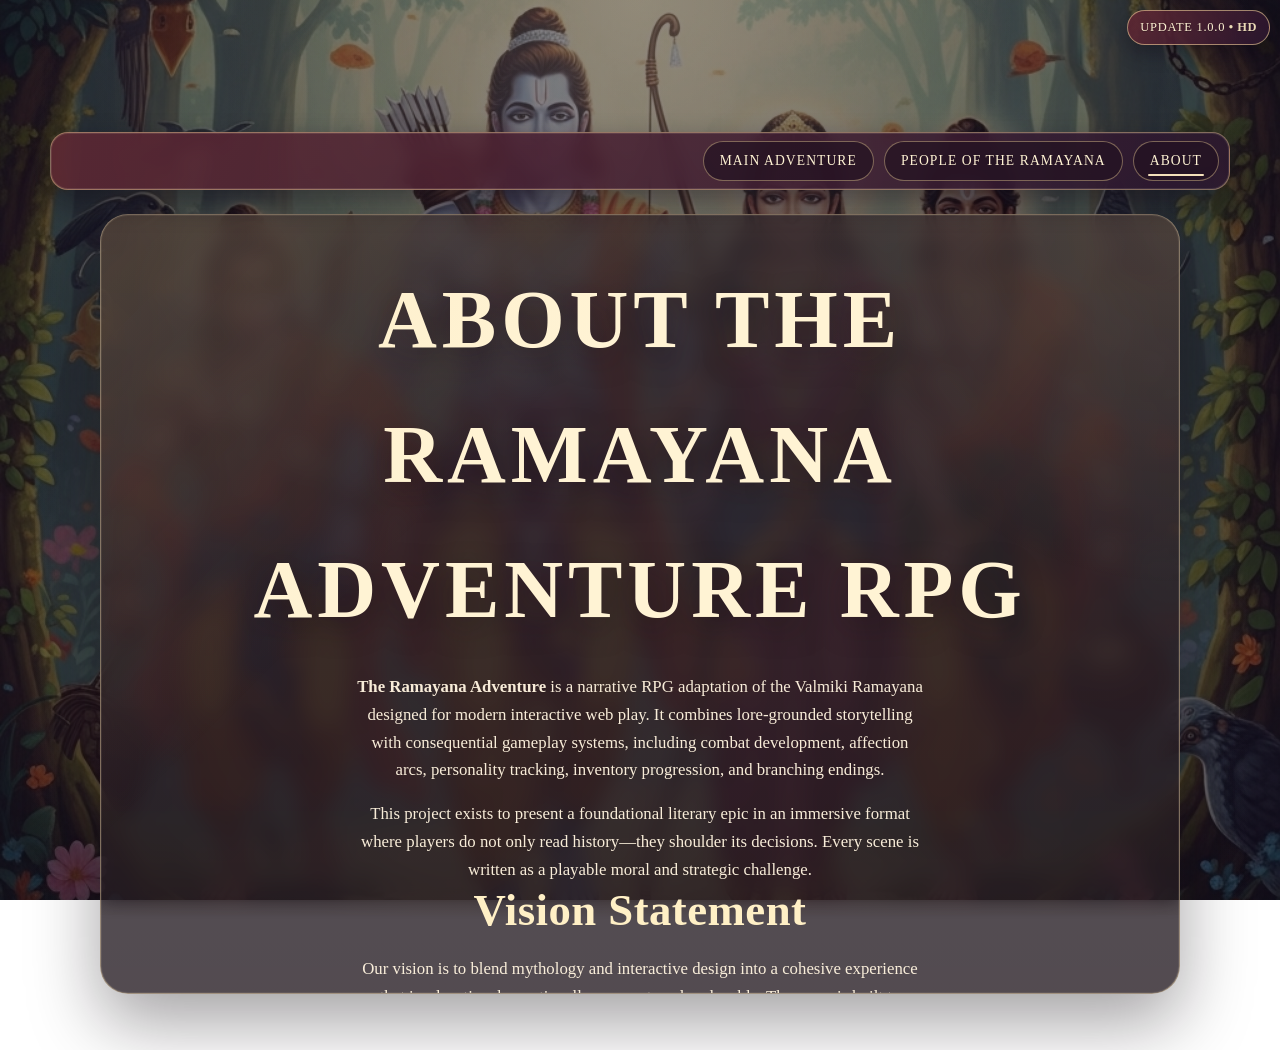
==== commit b9f14fdd: "Expand RPG campaign with stats modal and day-night progression" ====
--- a/about.html
+++ b/about.html
@@ -21,16 +21,28 @@
 
   <main id="storyCard">
     <section>
-      <h1>About This Website</h1>
-      <p>
-        <strong>The Ramayana Adventure</strong> is an interactive story website where players make choices to experience different
-        paths through a classic epic. The site focuses on readable storytelling, consequence-based decisions, and accessible
-        web design so visitors can learn and play at the same time.
-      </p>
-      <p>
-        The goal is to turn a timeless text into an engaging journey: every major decision can change character outcomes,
-        scene flow, and endings.
-      </p>
+      <h1>About The Ramayana Adventure RPG</h1>
+      <p><strong>The Ramayana Adventure</strong> is a narrative RPG adaptation of the Valmiki Ramayana designed for modern interactive web play. It combines lore-grounded storytelling with consequential gameplay systems, including combat development, affection arcs, personality tracking, inventory progression, and branching endings.</p>
+      <p>This project exists to present a foundational literary epic in an immersive format where players do not only read history—they shoulder its decisions. Every scene is written as a playable moral and strategic challenge.</p>
+    </section>
+    <section>
+      <h2>Vision Statement</h2>
+      <p>Our vision is to blend mythology and interactive design into a cohesive experience that is educational, emotionally resonant, and replayable. The game is built to respect the epic's philosophical core while using contemporary game architecture to make those ideas felt through action, consequence, and reflection.</p>
+    </section>
+    <section>
+      <h2>Features Overview</h2>
+      <ul>
+        <li>Expanded scene-based RPG narrative from exile through Lanka War and Uttara Kanda.</li>
+        <li>Personality framework: Dharma, Aggression, Compassion, Honor, and Strategy.</li>
+        <li>Combat growth attributes: Strength, Defense, Speed, Agility, Stamina, and Endurance.</li>
+        <li>Character affection arcs with loyalty impact on battlefield and dialogue flow.</li>
+        <li>Day/night progression model with multi-scene daily cadence.</li>
+        <li>Save/export workflow and route-aware deep linking for campaign continuity.</li>
+      </ul>
+    </section>
+    <section>
+      <h2>Developer & Creator</h2>
+      <p>The project is developed as a full-stack narrative systems portfolio work, combining front-end interaction design, scenario architecture, and scalable RPG state modeling. It is structured to continue growing into a production-level mythological strategy RPG with backend-assisted persistence and event processing.</p>
     </section>
 
     <section>
--- a/Project.css
+++ b/Project.css
@@ -89,6 +89,34 @@
     inset 0 0 0 1px rgba(255, 239, 203, 0.08),
     var(--shadow);
   transition: transform 0.5s var(--ease-refined), box-shadow 0.5s var(--ease-refined);
+}
+
+#storyCard {
+  border: 1px solid rgba(255, 228, 182, 0.42);
+}
+
+#storyCard h2,
+#storyCard h3 {
+  letter-spacing: 0.01em;
+  line-height: 1.25;
+}
+
+#storyCard p {
+  color: rgba(255, 244, 223, 0.97);
+  text-wrap: pretty;
+}
+
+#storyCard button {
+  border-radius: 12px;
+  border: 1px solid rgba(255, 224, 164, 0.45);
+  background: linear-gradient(135deg, rgba(164, 65, 58, 0.76), rgba(90, 37, 73, 0.86));
+  box-shadow: 0 10px 24px rgba(12, 7, 18, 0.35);
+}
+
+#storyCard button:hover,
+#storyCard button:focus-visible {
+  transform: translateY(-1px);
+  filter: brightness(1.08);
 }
 
 #updateInfo {
@@ -589,6 +617,15 @@
 }
 
 
+.prelude-image {
+  display: block;
+  margin: 14px auto 20px;
+  width: min(860px, 98%);
+  border-radius: 26px;
+  border: 12px solid #d4a63a;
+  box-shadow: 0 16px 36px rgba(0, 0, 0, 0.38);
+}
+
 .prelude-text {
   margin: 0 auto;
   max-width: 680px;
@@ -848,6 +885,28 @@
   font-size: 14px;
 }
 
+
+
+.timeline-controls {
+  margin-top: 14px;
+  display: flex;
+  justify-content: flex-start;
+}
+
+#timelineRevealToggle {
+  width: auto;
+  min-width: 230px;
+}
+
+#timelineCard {
+  width: min(98vw, 1800px);
+  max-height: 96vh;
+  overflow: auto;
+}
+
+#receiptCard {
+  max-width: 100%;
+}
 #storyCard h2 {
   font-size: clamp(1.9rem, 4vw, 2.8rem);
   color: #fff0c6;
@@ -1629,3 +1688,11 @@
     grid-template-columns: 1fr;
   }
 }
+
+#storyCard { animation: sceneFade 220ms ease; }
+@keyframes sceneFade { from { opacity: 0; transform: translateY(8px);} to { opacity:1; transform: translateY(0);} }
+#rpgHud { display:grid; grid-template-columns: repeat(auto-fit,minmax(220px,1fr)); gap:10px; margin: 10px 0 14px; }
+.hud-card { background: rgba(17,12,22,0.6); border:1px solid rgba(255,223,162,.25); border-radius: 12px; padding:10px; }
+.hud-card h4 { margin:0 0 6px; color: var(--gold); }
+.hud-card ul { margin:0; padding-left: 18px; }
+.dharma-echo { font-size: .8em; color: var(--gold); }
